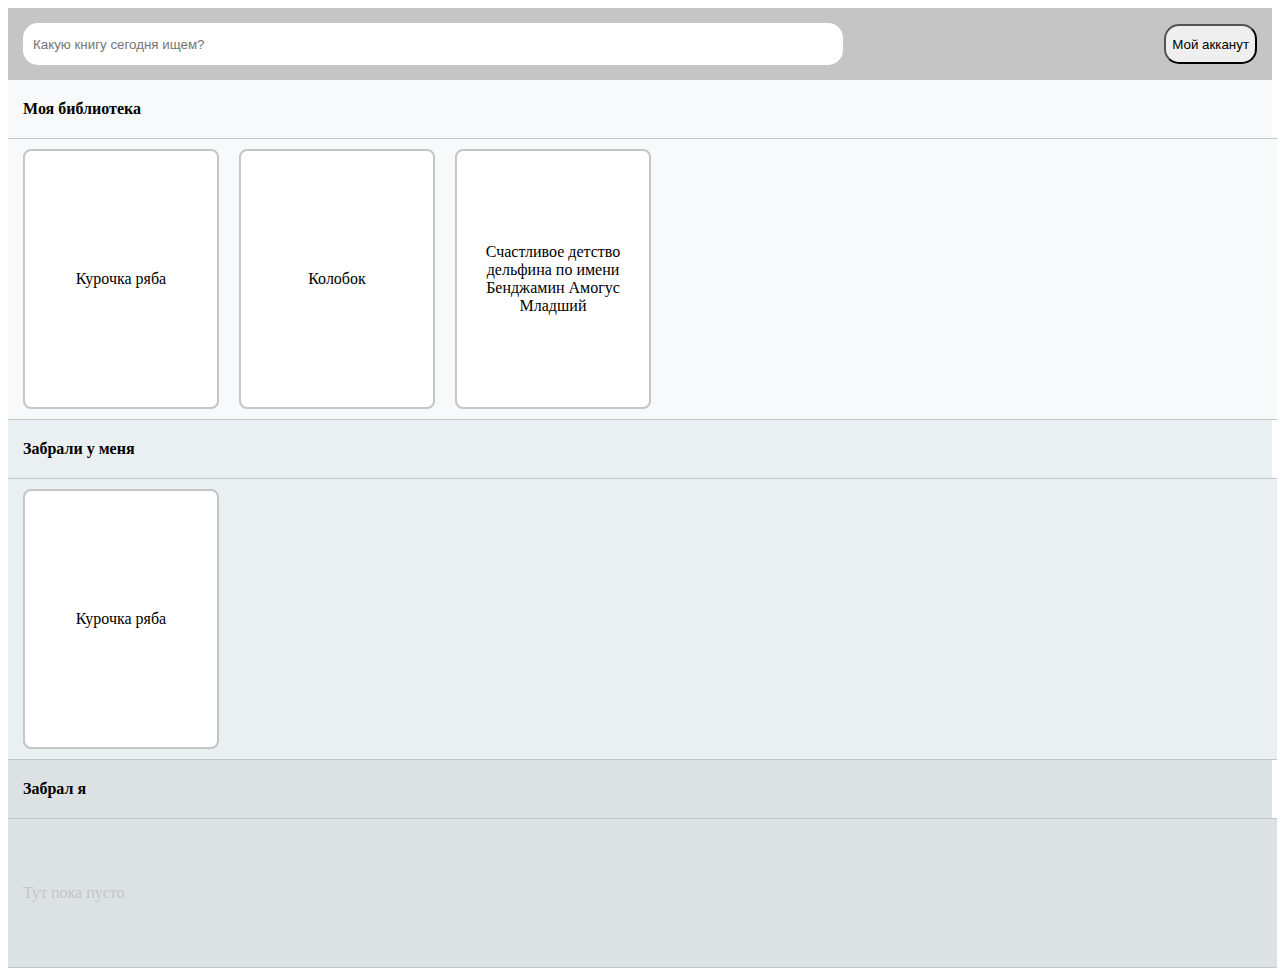
==== books.html @ 8155c872 "Add front" ====
<!DOCTYPE html>
<html>
    <head>
        <title>Мои книги</title>
        <link rel="stylesheet" href="/style/books.css">
    </head>
    <body>
        <div class="header">
            <input type="text" class="search_input" placeholder="Какую книгу сегодня ищем?" >
            <input type="button" id="to_profile" value="Мой акканут" />
        </div>

        <h4 style="background-color: #D8DFE530;">Моя библиотека</h4>
        <div class="book_row" style="background-color: #D8DFE530;">
            <p class="book">Курочка ряба</p>
            <p class="book">Колобок</p>
            <p class="book">Счастливое детство дельфина по имени Бенджамин Амогус Младший</p>
        </div>

        <h4 style="background-color: #8FABB730;">Забрали у меня</h4>
        <div class="book_row" style="background-color: #8FABB730;">
            <p class="book">Курочка ряба</p>
        </div>
        
        <h4 style="background-color: #46656F30;">Забрал я</h4>
        <div class="book_row" style="background-color: #46656F30;">
            <p class="book_fake_filler">Тут пока пусто</p>
        </div>

        <script src="https://code.jquery.com/jquery-3.6.0.min.js"></script>
        <script src="/script/books.js" type="module"></script>
    </body>
</html>
---- style/books.css ----
.header {
    background-color: rgb(197, 197, 197);
    padding: 15px;
    
    display: flex;
    flex-direction: row;
    justify-content: space-between;
    align-items: center;
}

.search_input {
    border-radius: 15px;
    height: 40px;
    width: 800px;
    border: beige;
    padding-left: 10px;
    padding-right: 10px;
    color: black;
    font-size:smaller;
}

#to_profile {
    color: black;
    text-decoration:none;
    height: 40px;
    border-radius: 15px;
}

.book_row {
    display: flex;
    flex-direction: row;
    justify-content: start;
    align-items: center;

    padding-left: 5px;

    width: 100%;
    border-top: 1px solid rgb(197, 197, 197);
    border-bottom: 1px solid rgb(197, 197, 197);
}

.book {
    height: 256px;
    width: 192px;

    border-radius: 8px;
    border: 2px solid rgb(197, 197, 197);

    margin: 10px;

    text-align: center;
    align-content: center;

    background-color: white;
}

.book_fake_filler {
    height: 128px;
    color: rgb(197, 197, 197);
    align-content: center;
    margin: 10px;
}

h4 {
    padding-left: 15px;
    padding-top: 20px;
    padding-bottom: 20px;
    margin: 0px;
}

/* внешний вид меню */
.context-menu {
    /* настройки шрифта */
    font-family: sans-serif;
    /* устанавливаем абсолютное позиционирование */
    position: absolute; 
    /* не показываем меню с самого начала */
    display: none; 
    /* цвет фона и настройки рамки вокруг меню */
    background-color: #fff; 
    border: 1px solid #333; 
    padding: 5px;
   
    /* Добавим тени */
    -moz-box-shadow: 5px 2px 10px rgba(0,0,0,0.5); 
    -webkit-box-shadow: 5px 2px 10px rgba(0,0,0,0.5); 
    box-shadow: 5px 2px 10px rgba(0,0,0,0.5); 
}
   
/* общий стиль для списка */
.context-menu ul { list-style: none; margin: 0; padding: 0; }
   
/* стиль отдельных элементов */
.context-menu ul li { margin: 0; padding: 0; background-color: #fff; display: block; }
   
/* стиль ссылок в меню */
.context-menu ul li a { color: #333; text-decoration: none; font-size: 12px; display: block; padding: 5px; }
   
/* меняем фон в пункте меню при наведении мыши */
.context-menu ul li a:hover { background-color: #eee; }
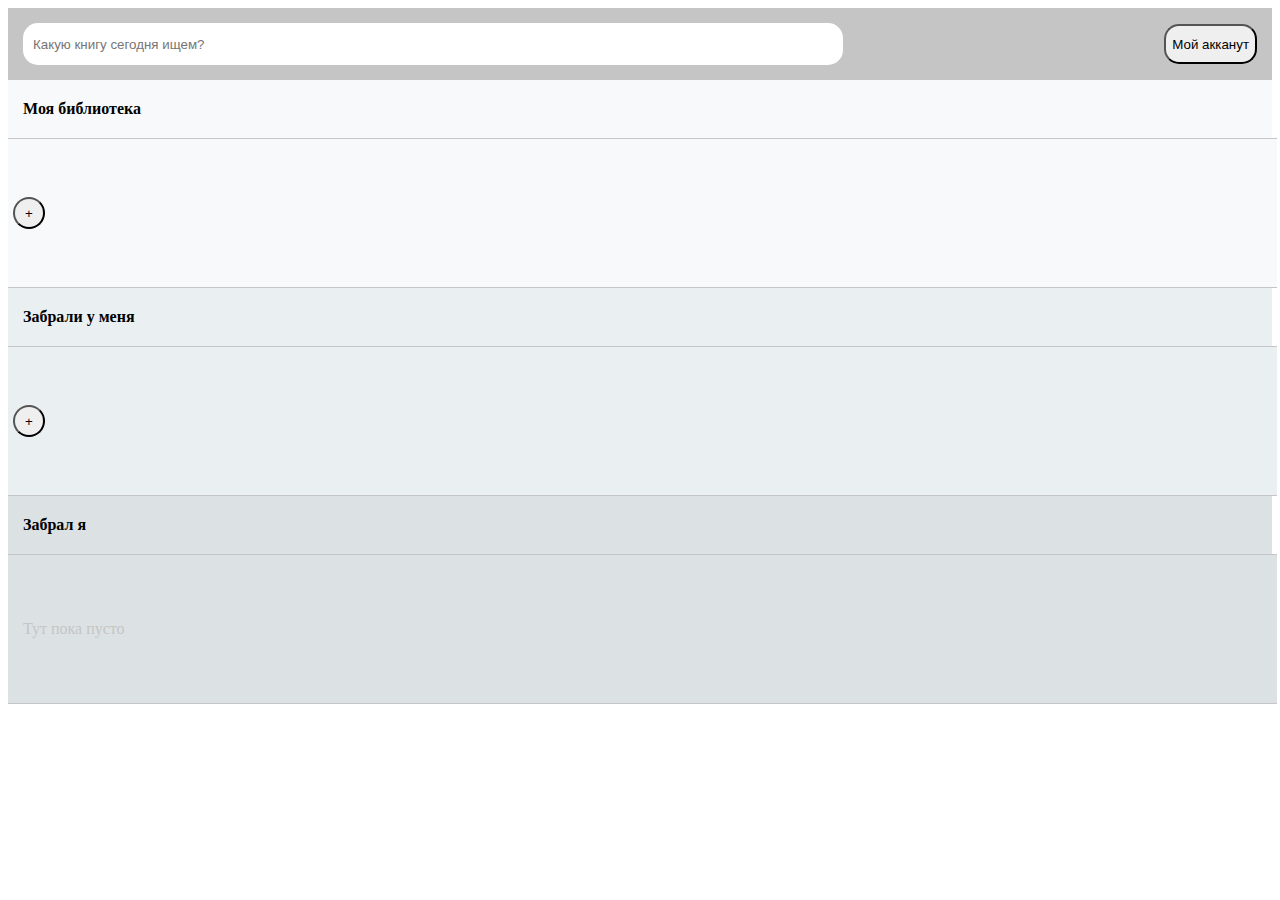
==== commit 7d45324a: "Pass latest updates" ====
--- a/books.html
+++ b/books.html
@@ -11,20 +11,20 @@
         </div>
 
         <h4 style="background-color: #D8DFE530;">Моя библиотека</h4>
-        <div class="book_row" style="background-color: #D8DFE530;">
-            <p class="book">Курочка ряба</p>
-            <p class="book">Колобок</p>
-            <p class="book">Счастливое детство дельфина по имени Бенджамин Амогус Младший</p>
+        <div class="book_row" id="my" style="background-color: #D8DFE530;">
+            <button class="plus" id="add_book">+</button>
+            <p class="book_fake_filler" id="my_placeholder"></p>
         </div>
 
         <h4 style="background-color: #8FABB730;">Забрали у меня</h4>
-        <div class="book_row" style="background-color: #8FABB730;">
-            <p class="book">Курочка ряба</p>
+        <div class="book_row" id="giver" style="background-color: #8FABB730;">
+            <button class="plus" id="share_book">+</button>
+            <p class="book_fake_filler" id="giver_placeholder"></p>
         </div>
         
         <h4 style="background-color: #46656F30;">Забрал я</h4>
-        <div class="book_row" style="background-color: #46656F30;">
-            <p class="book_fake_filler">Тут пока пусто</p>
+        <div class="book_row" id="taker" style="background-color: #46656F30;">
+            <p class="book_fake_filler"id="taker_placeholder">Тут пока пусто</p>
         </div>
 
         <script src="https://code.jquery.com/jquery-3.6.0.min.js"></script>
--- a/style/books.css
+++ b/style/books.css
@@ -98,4 +98,10 @@
    
 /* меняем фон в пункте меню при наведении мыши */
 .context-menu ul li a:hover { background-color: #eee; }
-   
+
+.plus {
+    border-radius: 50%;
+    min-width: 32px;
+    min-height: 32px;
+    aspect-ratio: 1;
+}
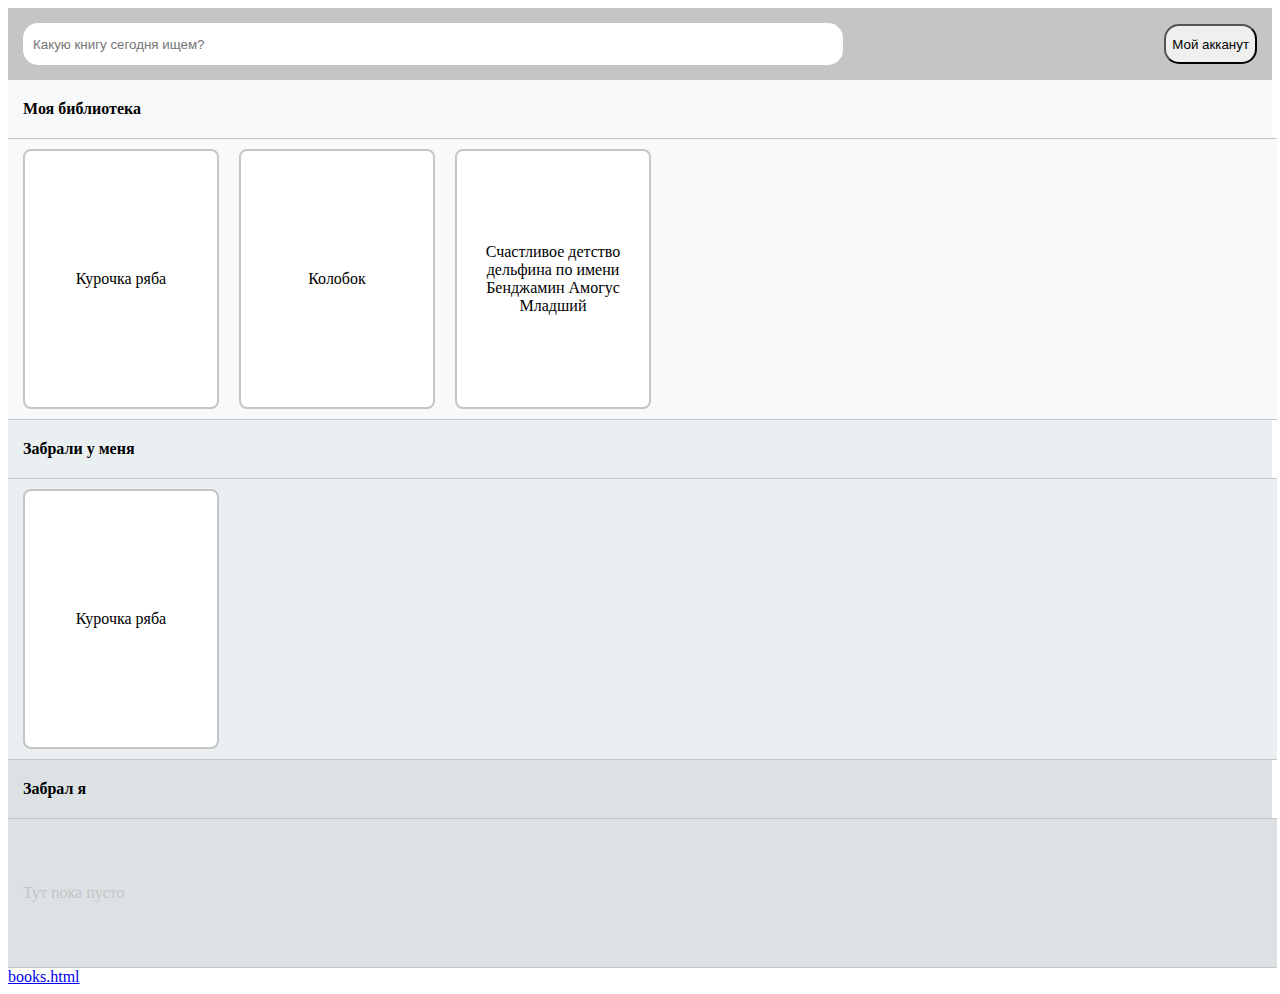
==== commit c606d1aa: "02/02/25 страница книги доработана" ====
--- a/books.html
+++ b/books.html
@@ -2,6 +2,7 @@
 <html>
     <head>
         <title>Мои книги</title>
+        <meta charset="utf-8" />
         <link rel="stylesheet" href="/style/books.css">
     </head>
     <body>
@@ -11,23 +12,24 @@
         </div>
 
         <h4 style="background-color: #D8DFE530;">Моя библиотека</h4>
-        <div class="book_row" id="my" style="background-color: #D8DFE530;">
-            <button class="plus" id="add_book">+</button>
-            <p class="book_fake_filler" id="my_placeholder"></p>
+        <div class="book_row" style="background-color: #D8DFE530;">
+            <p class="book">Курочка ряба</p>
+            <p class="book">Колобок</p>
+            <p class="book">Счастливое детство дельфина по имени Бенджамин Амогус Младший</p>
         </div>
 
         <h4 style="background-color: #8FABB730;">Забрали у меня</h4>
-        <div class="book_row" id="giver" style="background-color: #8FABB730;">
-            <button class="plus" id="share_book">+</button>
-            <p class="book_fake_filler" id="giver_placeholder"></p>
+        <div class="book_row" style="background-color: #8FABB730;">
+            <p class="book">Курочка ряба</p>
         </div>
         
         <h4 style="background-color: #46656F30;">Забрал я</h4>
-        <div class="book_row" id="taker" style="background-color: #46656F30;">
-            <p class="book_fake_filler"id="taker_placeholder">Тут пока пусто</p>
+        <div class="book_row" style="background-color: #46656F30;">
+            <p class="book_fake_filler">Тут пока пусто</p>
         </div>
 
         <script src="https://code.jquery.com/jquery-3.6.0.min.js"></script>
         <script src="/script/books.js" type="module"></script>
+        <a href="profile.html">books.html</a>
     </body>
 </html>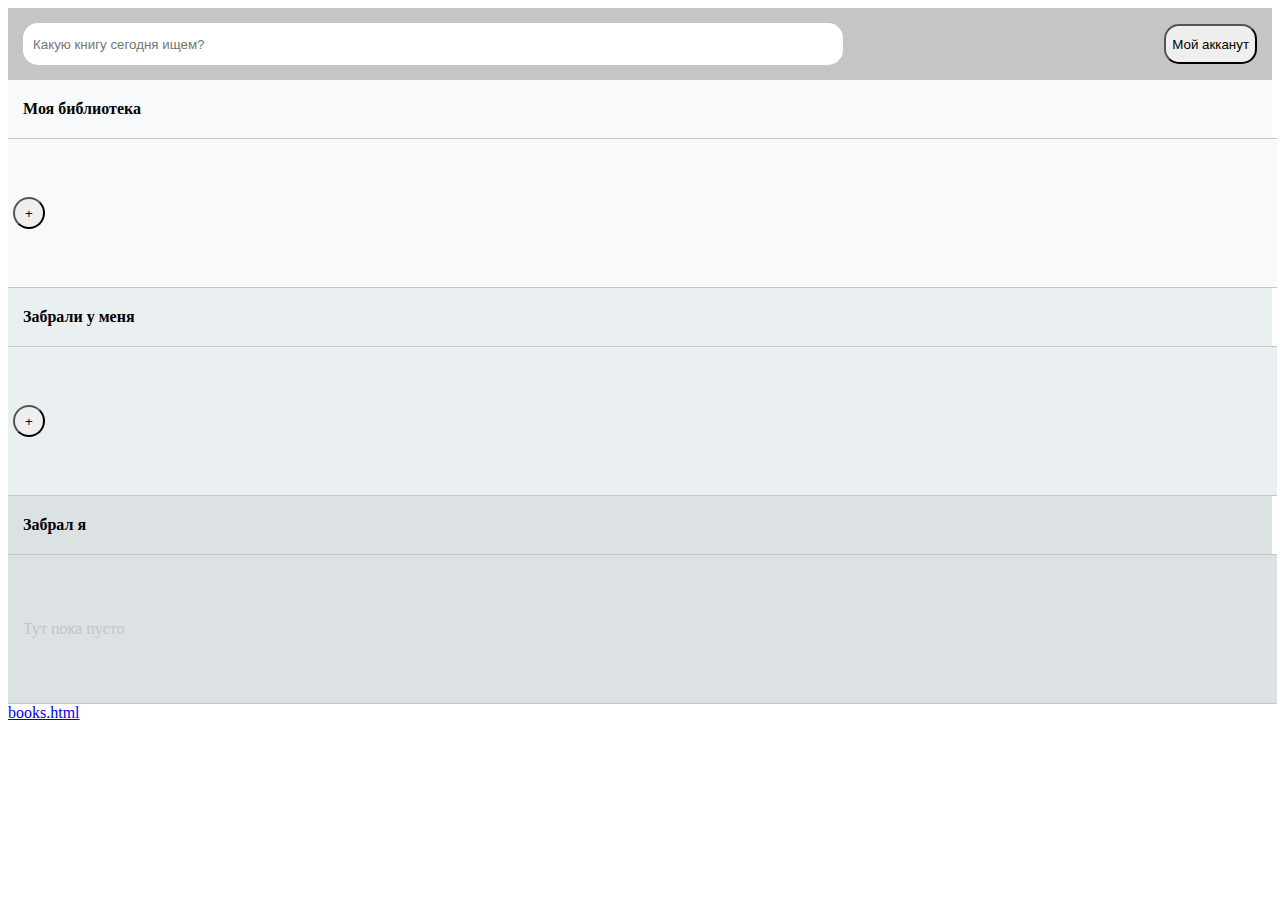
==== commit 32375af7: "Merge branch 'main' of https://github.com/SolarisSystem/front" ====
--- a/books.html
+++ b/books.html
@@ -12,20 +12,20 @@
         </div>
 
         <h4 style="background-color: #D8DFE530;">Моя библиотека</h4>
-        <div class="book_row" style="background-color: #D8DFE530;">
-            <p class="book">Курочка ряба</p>
-            <p class="book">Колобок</p>
-            <p class="book">Счастливое детство дельфина по имени Бенджамин Амогус Младший</p>
+        <div class="book_row" id="my" style="background-color: #D8DFE530;">
+            <button class="plus" id="add_book">+</button>
+            <p class="book_fake_filler" id="my_placeholder"></p>
         </div>
 
         <h4 style="background-color: #8FABB730;">Забрали у меня</h4>
-        <div class="book_row" style="background-color: #8FABB730;">
-            <p class="book">Курочка ряба</p>
+        <div class="book_row" id="giver" style="background-color: #8FABB730;">
+            <button class="plus" id="share_book">+</button>
+            <p class="book_fake_filler" id="giver_placeholder"></p>
         </div>
         
         <h4 style="background-color: #46656F30;">Забрал я</h4>
-        <div class="book_row" style="background-color: #46656F30;">
-            <p class="book_fake_filler">Тут пока пусто</p>
+        <div class="book_row" id="taker" style="background-color: #46656F30;">
+            <p class="book_fake_filler"id="taker_placeholder">Тут пока пусто</p>
         </div>
 
         <script src="https://code.jquery.com/jquery-3.6.0.min.js"></script>
